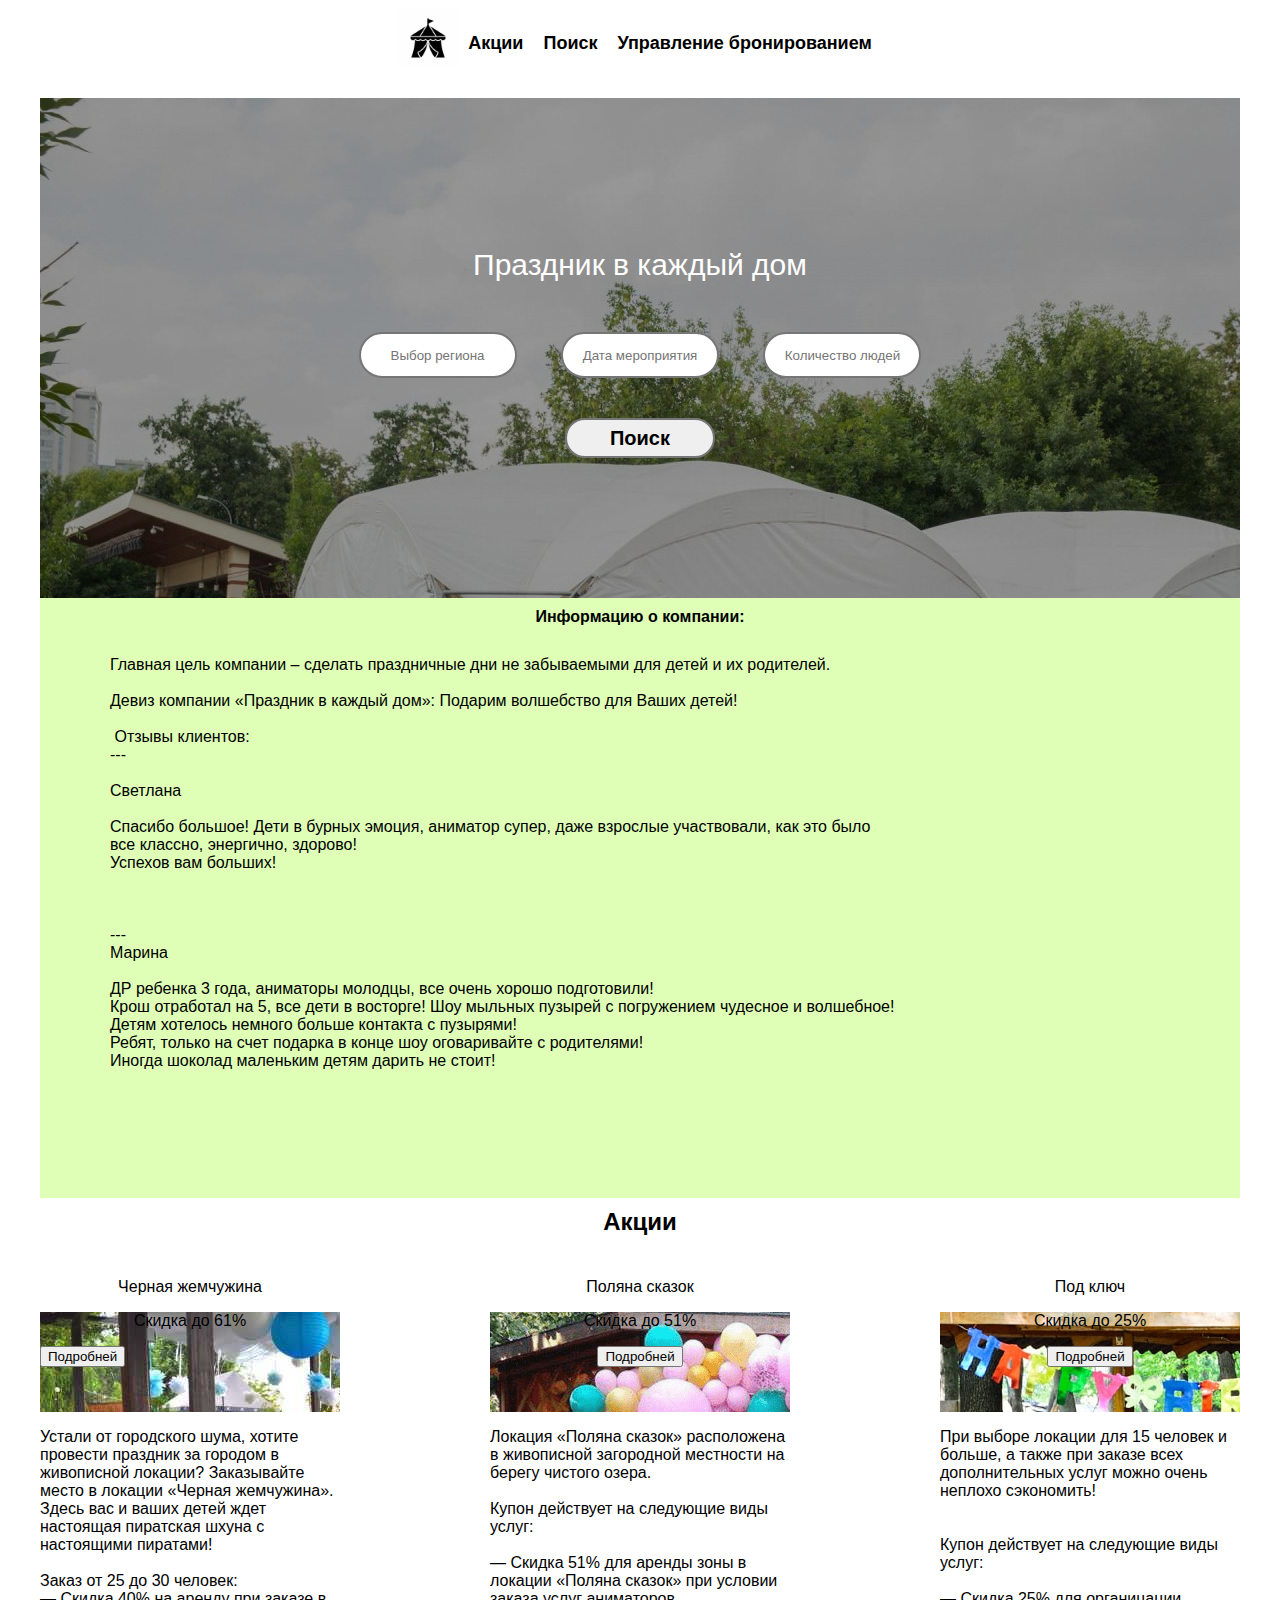
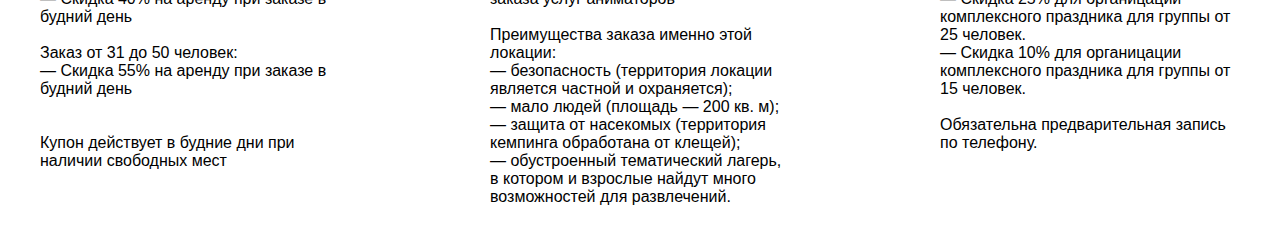
==== шатры/index.html @ e4230915 "Add files via upload" ====
<!DOCTYPE html>
<html lang="ru">

<head>
    <meta charset="UTF-8">
    <title>2 страница</title>
    <link href="style-in.css" rel=stylesheet>
</head>

<body>
    <div class="shapka">
        <img src="img/logo.jpg" width="60px" height="60px">
        <p>Акции</p>
        <p>Поиск</p>
        <p>Управление бронированием</p>
    </div>
    <section class="banner">
        <div class="black">
            <p>Праздник в каждый дом</p>
            <form action="1.html" class="from-main">
                <div class="formon">
                    <input type="text" placeholder="Выбор региона">
                    <input type="text" placeholder="Дата мероприятия">
                    <input type="text" placeholder="Количество людей">
                </div>
                <div class="but">
                    <input type="submit" value="Поиск">

                </div>

            </form>

        </div>
    </section>

    <section class="main">
        <p class="zagolovok">Информацию о компании:</p>
        <p class="osnova">Главная цель компании – сделать праздничные дни не забываемыми для детей и их родителей.<br>
            <br>
            Девиз компании «Праздник в каждый дом»: Подарим волшебство для Ваших детей!<br>
            <br>
            &nbsp;Отзывы клиентов:<br>
            ---<br>
            <br>
            Светлана<br>
            <br>
            Спасибо большое! Дети в бурных эмоция, аниматор супер, даже взрослые участвовали, как это было <br>
            все классно, энергично, здорово!<br>
            Успехов вам больших!<br>
            <br>
            <br>
            <br>
            ---<br>
            Марина <br>
            <br>
            ДР ребенка 3 года, аниматоры молодцы, все очень хорошо подготовили! <br>
            Крош отработал на 5, все дети в восторге! Шоу мыльных пузырей с погружением чудесное и волшебное!<br>
            Детям хотелось немного больше контакта с пузырями!<br>
            Ребят, только на счет подарка в конце шоу оговаривайте с родителями!<br>
            Иногда шоколад маленьким детям дарить не стоит!<br>
        </p>


    </section>
    <p class="akc   ">Акции<p>
    <section class="pod-main">
        
        <div class="one">
            <p>Черная жемчужина</p>
            <div>
                <p>Скидка до 61%</p>
                <input type="submit" value="Подробней">
            </div>
            <p>Устали от городского шума, хотите провести праздник за городом в живописной локации? Заказывайте место в
                локации «Черная жемчужина». Здесь вас и ваших детей ждет настоящая пиратская шхуна с настоящими
                пиратами!<br>
                <br>
                Заказ от 25 до 30 человек:<br>
                — Скидка 40% на аренду при заказе в будний день<br>
                <br>
                Заказ от 31 до 50 человек:<br>
                — Скидка 55% на аренду при заказе в будний день<br>
                <br>
                <br>
                Купон действует в будние дни при наличии свободных мест
            </p>
        </div>
        <div class="one">
            <p>Поляна сказок</p>
            <div>
                <p>Скидка до 51%</p>
                <input type="submit" value="Подробней">
            </div>
            <p>Локация «Поляна сказок» расположена в живописной загородной местности на берегу чистого озера.<br>
                <br>
                Купон действует на следующие виды услуг:<br>
                <br>
                — Скидка 51% для аренды зоны в локации «Поляна сказок» при условии заказа услуг аниматоров<br>
                <br>
                Преимущества заказа именно этой локации:<br>
                — безопасность (территория локации является частной и охраняется);<br>
                — мало людей (площадь — 200 кв. м);<br>
                — защита от насекомых (территория кемпинга обработана от клещей);<br>
                — обустроенный тематический лагерь, в котором и взрослые найдут много возможностей для развлечений.<br>
            </p>
        </div>
        </div>
        <div class="one">
            <p>Под ключ</p>
            <div>
                <p>Скидка до 25%</p>
                <input type="submit" value="Подробней">
            </div>
            <p>При выборе локации для 15 человек и больше, а также при заказе всех дополнительных услуг можно очень
                неплохо сэкономить!<br>
                <br>
                <br>
                Купон действует на следующие виды услуг:<br>
                <br>
                — Скидка 25% для органицации комплексного праздника для группы от 25 человек.<br>
                — Скидка 10% для органицации комплексного праздника для группы от 15 человек.<br>
                <br>
                Обязательна предварительная запись по телефону.
            </p>
        </div>
        </div>
        </div>


    </section>
</body>

</html>
---- шатры/style-in.css ----
body{
    font-family: 'Open Sans', sans-serif;
}


.shapka{
    display: flex;
    justify-content: center;
    font-size: 18px;
    font-weight: bold;
    font-family: 'Open Sans', sans-serif;
}

.shapka p {
    margin: 25px 10px 0px 10px;   
    
}

.banner{
background-image: url("img/banner.jpg");
width: 1200px;
height: 500px;
margin: 0 auto;
}
.banner .black{
    background-color: rgba(0, 0, 0, 0.4);
    height: 500px;

}

.banner .black .from-main{
display: grid;
grid-template-columns: 1fr;
place-items: center;

}
.banner .black p{
    color: white;
    text-align: center;
    font-size: 30px;
    padding-top: 150px;

}
.banner .black input{
    margin: 20px;
    width: 150px;
    height: 40px;
    outline: none;
    border-radius: 25px;
    border-style: solid;
    border-color: rgb(118, 118, 118);

}
.banner .black input::placeholder{
text-align: center;


}
.banner .black input:focus-visible{
    outline: none;
    width: 150px;
    height: 40px;
    border-color: black

}
.banner .black .but input:hover{
    background-color:rgb(118, 118, 118) ;

}
.banner .black .but input{
    font-size: 20px;
    font-weight: bold;
}
.main{

    width: 1200px;
    height: 600px;
    background-color: #DFFFB7;
    margin: 0 auto;
}
.main .zagolovok{
    margin: 0;
    text-align: center;
    font-weight: bold;
    padding: 10px;
}
.main .osnova{
    margin-top: 20px;
    margin-left: 70px;
}
.pod-main{
    margin: 0 auto;
    width: 1200px;
    display: flex;
    justify-content: space-between;

}
.akc{
text-align: center;
font-weight: bold;
font-size: 24px;
margin: 0;
padding: 10px;

}
.pod-main .one{

    width: 300px;
}
.pod-main p:nth-child(1){
    text-align: center;
}
.pod-main div:nth-child(1) div{
    background-image: url(img/1.jpg);
}
.pod-main div:nth-child(2) div{
    text-align: center;
    background-image: url(img/2.png);
}
.pod-main div:nth-child(3) div{
    text-align: center;
    background-image: url(img/3.jpg);
}
.pod-main .one div{
    height: 100px;
}
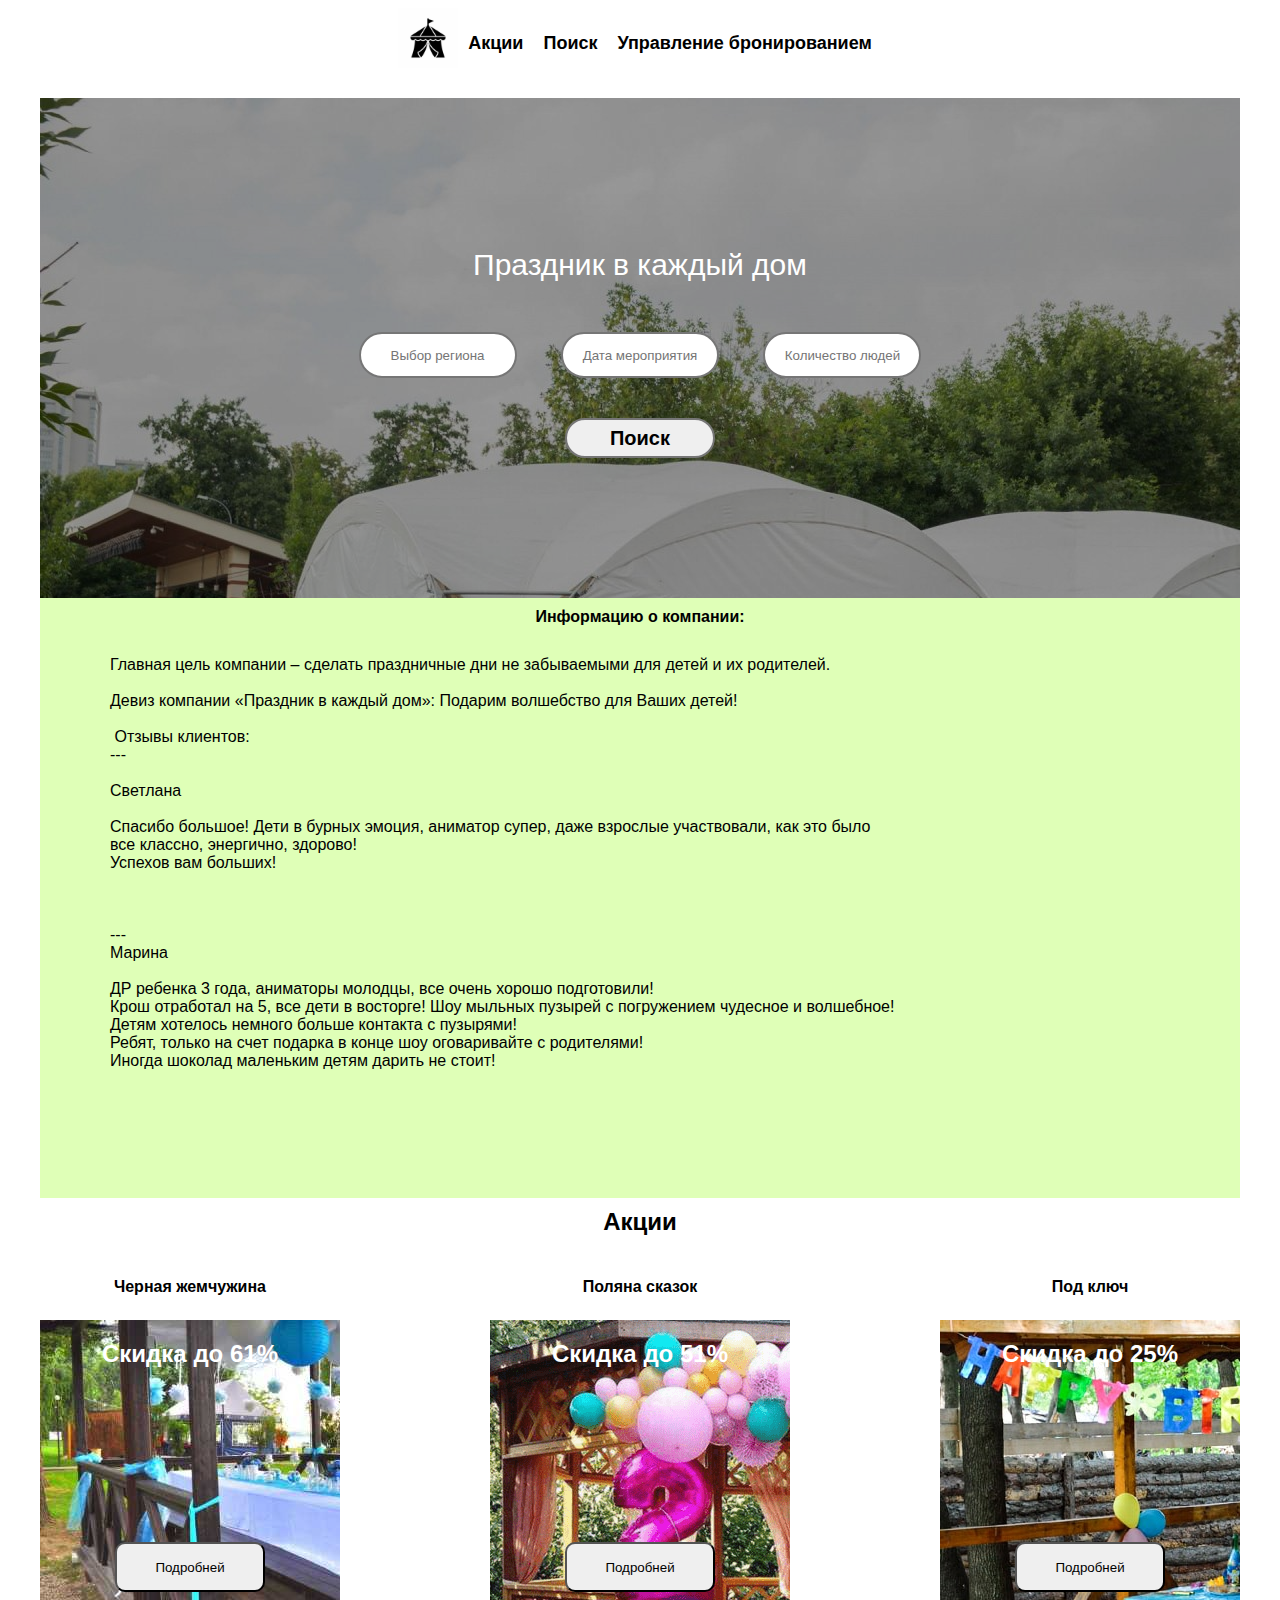
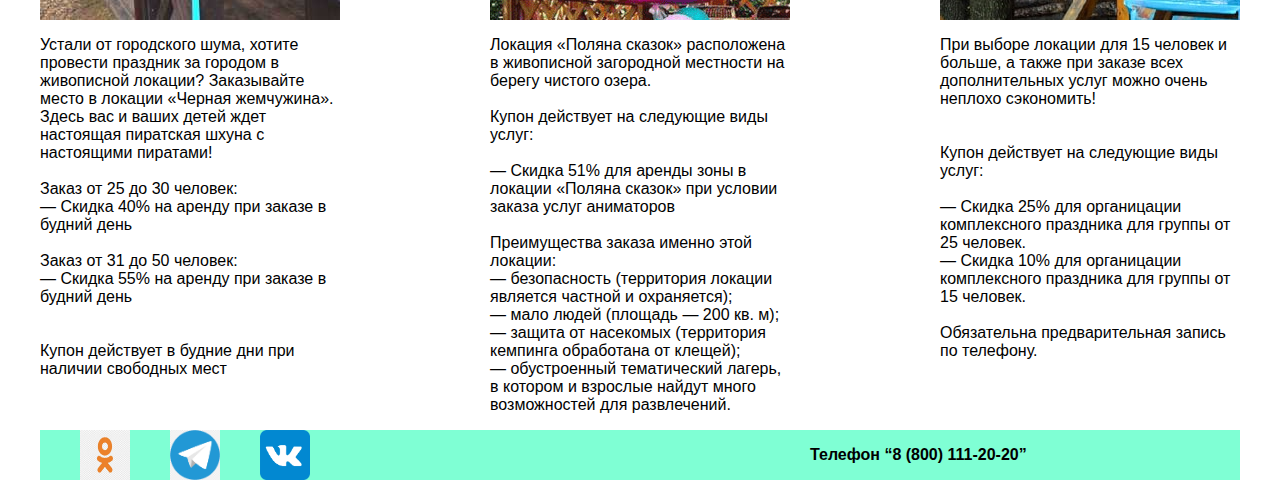
==== commit a1aab0d1: "Add files via upload" ====
--- a/шатры/index.html
+++ b/шатры/index.html
@@ -10,9 +10,9 @@
 <body>
     <div class="shapka">
         <img src="img/logo.jpg" width="60px" height="60px">
-        <p>Акции</p>
-        <p>Поиск</p>
-        <p>Управление бронированием</p>
+        <a href="index.html">Акции</a>
+        <a href="1.html">Поиск</a>
+        <a href="2.html">Управление бронированием</a>
     </div>
     <section class="banner">
         <div class="black">
@@ -68,7 +68,7 @@
         <div class="one">
             <p>Черная жемчужина</p>
             <div>
-                <p>Скидка до 61%</p>
+                <p class="two">Скидка до 61%</p>
                 <input type="submit" value="Подробней">
             </div>
             <p>Устали от городского шума, хотите провести праздник за городом в живописной локации? Заказывайте место в
@@ -88,7 +88,7 @@
         <div class="one">
             <p>Поляна сказок</p>
             <div>
-                <p>Скидка до 51%</p>
+                <p class="two">Скидка до 51%</p>
                 <input type="submit" value="Подробней">
             </div>
             <p>Локация «Поляна сказок» расположена в живописной загородной местности на берегу чистого озера.<br>
@@ -108,7 +108,7 @@
         <div class="one">
             <p>Под ключ</p>
             <div>
-                <p>Скидка до 25%</p>
+                <p class="two">Скидка до 25%</p>
                 <input type="submit" value="Подробней">
             </div>
             <p>При выборе локации для 15 человек и больше, а также при заказе всех дополнительных услуг можно очень
@@ -123,11 +123,14 @@
                 Обязательна предварительная запись по телефону.
             </p>
         </div>
-        </div>
-        </div>
+    </section>
+    <div class="pod">
+        <img src="img/o.png">
+        <img src="img/t.png">
+        <img src="img/v.png">
+        <p> Телефон “8 (800) 111-20-20” </p>
 
-
-    </section>
+    </div>
 </body>
 
 </html>--- a/шатры/style-in.css
+++ b/шатры/style-in.css
@@ -1,9 +1,9 @@
-body{
+body {
     font-family: 'Open Sans', sans-serif;
 }
 
 
-.shapka{
+.shapka {
     display: flex;
     justify-content: center;
     font-size: 18px;
@@ -11,37 +11,41 @@
     font-family: 'Open Sans', sans-serif;
 }
 
-.shapka p {
-    margin: 25px 10px 0px 10px;   
-    
+.shapka a {
+    margin: 25px 10px 0px 10px;
+    text-decoration: none;
+    color: black;
+
+}
+.banner {
+    background-image: url("img/banner.jpg");
+    width: 1200px;
+    height: 500px;
+    margin: 0 auto;
 }
 
-.banner{
-background-image: url("img/banner.jpg");
-width: 1200px;
-height: 500px;
-margin: 0 auto;
-}
-.banner .black{
+.banner .black {
     background-color: rgba(0, 0, 0, 0.4);
     height: 500px;
 
 }
 
-.banner .black .from-main{
-display: grid;
-grid-template-columns: 1fr;
-place-items: center;
+.banner .black .from-main {
+    display: grid;
+    grid-template-columns: 1fr;
+    place-items: center;
 
 }
-.banner .black p{
+
+.banner .black p {
     color: white;
     text-align: center;
     font-size: 30px;
     padding-top: 150px;
 
 }
-.banner .black input{
+
+.banner .black input {
     margin: 20px;
     width: 150px;
     height: 40px;
@@ -51,76 +55,127 @@
     border-color: rgb(118, 118, 118);
 
 }
-.banner .black input::placeholder{
-text-align: center;
+
+.banner .black input::placeholder {
+    text-align: center;
 
 
 }
-.banner .black input:focus-visible{
+
+.banner .black input:focus-visible {
     outline: none;
     width: 150px;
     height: 40px;
     border-color: black
 
 }
-.banner .black .but input:hover{
-    background-color:rgb(118, 118, 118) ;
+
+.banner .black .but input:hover {
+    background-color: rgb(118, 118, 118);
 
 }
-.banner .black .but input{
+
+.banner .black .but input {
     font-size: 20px;
     font-weight: bold;
 }
-.main{
+
+.main {
 
     width: 1200px;
     height: 600px;
     background-color: #DFFFB7;
     margin: 0 auto;
 }
-.main .zagolovok{
+
+.main .zagolovok {
     margin: 0;
     text-align: center;
     font-weight: bold;
     padding: 10px;
 }
-.main .osnova{
+
+.main .osnova {
     margin-top: 20px;
     margin-left: 70px;
 }
-.pod-main{
+
+.pod-main {
     margin: 0 auto;
     width: 1200px;
     display: flex;
     justify-content: space-between;
 
 }
-.akc{
-text-align: center;
-font-weight: bold;
-font-size: 24px;
-margin: 0;
-padding: 10px;
+
+.akc {
+    text-align: center;
+    font-weight: bold;
+    font-size: 24px;
+    margin: 0;
+    padding: 10px;
 
 }
-.pod-main .one{
+
+.pod-main .one {
 
     width: 300px;
 }
-.pod-main p:nth-child(1){
+
+.pod-main .one p:nth-child(1) {
     text-align: center;
+    font-weight: bold;
 }
-.pod-main div:nth-child(1) div{
+.two{
+    color: white;
+    font-size: 24px;
+    padding-top: 20px;
+}
+
+.pod-main div:nth-child(1) div {
+    text-align: center;
+    height: 300px;
+
     background-image: url(img/1.jpg);
 }
-.pod-main div:nth-child(2) div{
+
+.pod-main div:nth-child(2) div {
     text-align: center;
+    height: 300px;
     background-image: url(img/2.png);
 }
-.pod-main div:nth-child(3) div{
+
+.pod-main div:nth-child(3) div {
     text-align: center;
+    height: 300px;
+
     background-image: url(img/3.jpg);
 }
-.pod-main .one div{
+.one input{
+    margin-top: 150px;
+    width: 150px;
+    height: 50px;
+    border-radius: 10px;
+
+}
+.pod-main .one div {
     height: 100px;
+}
+.pod {
+
+    background-color: aquamarine;
+    display: flex;
+    margin: 0 auto;
+    width: 1200px;
+
+}
+.pod p {
+    justify-content: right;
+    font-weight: bold;
+    padding-left: 500px;
+}
+.pod img {
+    width: 50px;
+    margin-left: 40px;
+    justify-content: left;
 }